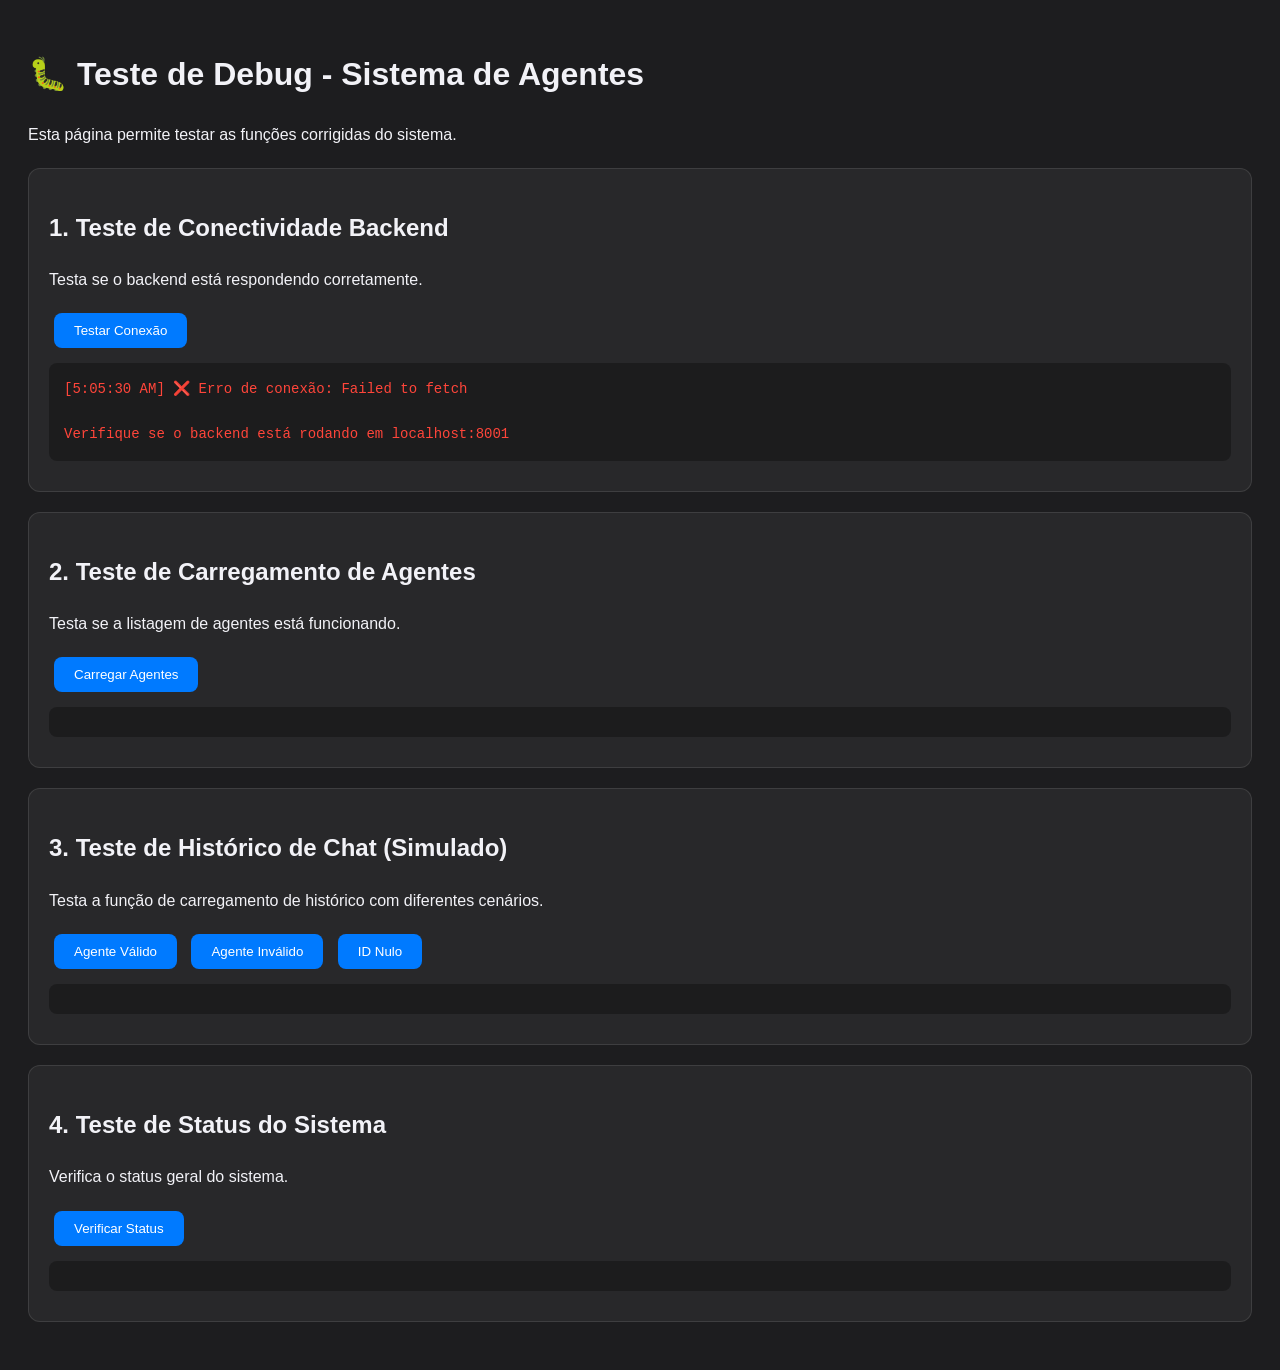
==== frontend/debug_test.html @ a71d1b92 "Atualizações: ajustes em backend e frontend; adicionados arquivos novos" ====
<!DOCTYPE html>
<html lang="pt-BR">
<head>
    <meta charset="UTF-8">
    <meta name="viewport" content="width=device-width, initial-scale=1.0">
    <title>Teste de Debug - Sistema de Agentes</title>
    <style>
        body {
            font-family: 'Segoe UI', Tahoma, Geneva, Verdana, sans-serif;
            background: #1d1d1f;
            color: #f2f2f7;
            padding: 20px;
            line-height: 1.6;
        }
        
        .test-section {
            background: rgba(255, 255, 255, 0.05);
            border: 1px solid rgba(255, 255, 255, 0.1);
            border-radius: 12px;
            padding: 20px;
            margin: 20px 0;
        }
        
        .test-button {
            background: #007aff;
            color: white;
            border: none;
            padding: 10px 20px;
            border-radius: 8px;
            cursor: pointer;
            margin: 5px;
            transition: background 0.2s;
        }
        
        .test-button:hover {
            background: #0056b3;
        }
        
        .test-result {
            background: rgba(0, 0, 0, 0.3);
            border-radius: 8px;
            padding: 15px;
            margin: 10px 0;
            font-family: 'Courier New', monospace;
            font-size: 14px;
            white-space: pre-wrap;
        }
        
        .success { color: #30d158; }
        .error { color: #ff453a; }
        .warning { color: #ff9500; }
        .info { color: #007aff; }
    </style>
</head>
<body>
    <h1>🐛 Teste de Debug - Sistema de Agentes</h1>
    <p>Esta página permite testar as funções corrigidas do sistema.</p>

    <div class="test-section">
        <h2>1. Teste de Conectividade Backend</h2>
        <p>Testa se o backend está respondendo corretamente.</p>
        <button class="test-button" onclick="testBackendConnection()">Testar Conexão</button>
        <div id="backend-result" class="test-result"></div>
    </div>

    <div class="test-section">
        <h2>2. Teste de Carregamento de Agentes</h2>
        <p>Testa se a listagem de agentes está funcionando.</p>
        <button class="test-button" onclick="testLoadAgents()">Carregar Agentes</button>
        <div id="agents-result" class="test-result"></div>
    </div>

    <div class="test-section">
        <h2>3. Teste de Histórico de Chat (Simulado)</h2>
        <p>Testa a função de carregamento de histórico com diferentes cenários.</p>
        <button class="test-button" onclick="testChatHistory('valid-agent')">Agente Válido</button>
        <button class="test-button" onclick="testChatHistory('invalid-agent')">Agente Inválido</button>
        <button class="test-button" onclick="testChatHistory(null)">ID Nulo</button>
        <div id="chat-result" class="test-result"></div>
    </div>

    <div class="test-section">
        <h2>4. Teste de Status do Sistema</h2>
        <p>Verifica o status geral do sistema.</p>
        <button class="test-button" onclick="testSystemStatus()">Verificar Status</button>
        <div id="status-result" class="test-result"></div>
    </div>

    <script>
        // Configurações
        const API_BASE_URL = 'http://localhost:8001/api';

        // Função utilitária para fetch com timeout
        async function fetchWithTimeout(url, options = {}) {
            const { timeout = 10000, ...fetchOptions } = options;
            
            const controller = new AbortController();
            const timeoutId = setTimeout(() => controller.abort(), timeout);
            
            try {
                const response = await fetch(url, {
                    ...fetchOptions,
                    signal: controller.signal,
                    headers: {
                        'Content-Type': 'application/json',
                        'Accept': 'application/json',
                        ...fetchOptions.headers
                    }
                });
                
                clearTimeout(timeoutId);
                return response;
            } catch (error) {
                clearTimeout(timeoutId);
                if (error.name === 'AbortError') {
                    throw new Error(`Timeout: Operação demorou mais de ${timeout/1000} segundos`);
                }
                throw error;
            }
        }

        // Função para exibir resultados
        function displayResult(elementId, message, type = 'info') {
            const element = document.getElementById(elementId);
            if (element) {
                const timestamp = new Date().toLocaleTimeString();
                element.innerHTML = `[${timestamp}] ${message}`;
                element.className = `test-result ${type}`;
            }
        }

        // Teste 1: Conectividade Backend
        async function testBackendConnection() {
            displayResult('backend-result', 'Testando conexão com backend...', 'info');
            
            try {
                const response = await fetchWithTimeout(`${API_BASE_URL}/health`, {
                    method: 'GET',
                    timeout: 5000
                });
                
                if (response.ok) {
                    const data = await response.json();
                    displayResult('backend-result', 
                        `✅ Backend conectado!\nStatus: ${data.status}\nVersão: ${data.version}\nBanco: ${data.database}\nAgentes: ${data.agents_count}`, 
                        'success'
                    );
                } else {
                    throw new Error(`HTTP ${response.status}: ${response.statusText}`);
                }
            } catch (error) {
                displayResult('backend-result', 
                    `❌ Erro de conexão: ${error.message}\n\nVerifique se o backend está rodando em localhost:8001`, 
                    'error'
                );
            }
        }

        // Teste 2: Carregamento de Agentes
        async function testLoadAgents() {
            displayResult('agents-result', 'Carregando lista de agentes...', 'info');
            
            try {
                const response = await fetchWithTimeout(`${API_BASE_URL}/agents`, {
                    method: 'GET'
                });
                
                if (response.ok) {
                    const data = await response.json();
                    const agents = Array.isArray(data) ? data : (data.agents || []);
                    
                    displayResult('agents-result', 
                        `✅ Agentes carregados com sucesso!\nTotal: ${agents.length}\n\n${agents.map(a => `- ${a.name} (${a.specialization})`).join('\n')}`, 
                        'success'
                    );
                } else if (response.status === 404) {
                    displayResult('agents-result', '⚠️ Nenhum agente encontrado (404)', 'warning');
                } else {
                    throw new Error(`HTTP ${response.status}: ${response.statusText}`);
                }
            } catch (error) {
                displayResult('agents-result', 
                    `❌ Erro ao carregar agentes: ${error.message}`, 
                    'error'
                );
            }
        }

        // Teste 3: Histórico de Chat
        async function testChatHistory(agentId) {
            displayResult('chat-result', `Testando histórico para agente: ${agentId || 'null'}...`, 'info');
            
            try {
                if (!agentId) {
                    throw new Error('ID do agente não fornecido');
                }

                const url = new URL(`${API_BASE_URL}/agents/${agentId}/history`);
                url.searchParams.set('session_id', 'test-session');
                url.searchParams.set('limit', '10');
                
                const response = await fetchWithTimeout(url.toString(), {
                    method: 'GET'
                });
                
                if (response.ok) {
                    const data = await response.json();
                    displayResult('chat-result', 
                        `✅ Histórico carregado!\nMensagens: ${data.messages?.length || 0}`, 
                        'success'
                    );
                } else if (response.status === 404) {
                    displayResult('chat-result', '⚠️ Agente não encontrado ou sem histórico', 'warning');
                } else {
                    throw new Error(`HTTP ${response.status}: ${response.statusText}`);
                }
            } catch (error) {
                let errorType = 'error';
                let message = `❌ Erro: ${error.message}`;
                
                if (error.message.includes('ID do agente')) {
                    errorType = 'warning';
                    message = '⚠️ ' + error.message;
                }
                
                displayResult('chat-result', message, errorType);
            }
        }

        // Teste 4: Status do Sistema
        async function testSystemStatus() {
            displayResult('status-result', 'Verificando status completo do sistema...', 'info');
            
            const tests = [
                { name: 'Health Check', url: `${API_BASE_URL}/health` },
                { name: 'Agents Endpoint', url: `${API_BASE_URL}/agents` },
                { name: 'Logs Endpoint', url: `${API_BASE_URL}/logs` }
            ];
            
            const results = [];
            
            for (const test of tests) {
                try {
                    const response = await fetchWithTimeout(test.url, {
                        method: 'GET',
                        timeout: 3000
                    });
                    
                    if (response.ok) {
                        results.push(`✅ ${test.name}: OK`);
                    } else {
                        results.push(`⚠️ ${test.name}: HTTP ${response.status}`);
                    }
                } catch (error) {
                    results.push(`❌ ${test.name}: ${error.message}`);
                }
            }
            
            displayResult('status-result', results.join('\n'), 'info');
        }

        // Auto-executar teste de conexão ao carregar
        window.addEventListener('load', () => {
            setTimeout(testBackendConnection, 1000);
        });
    </script>
</body>
</html>
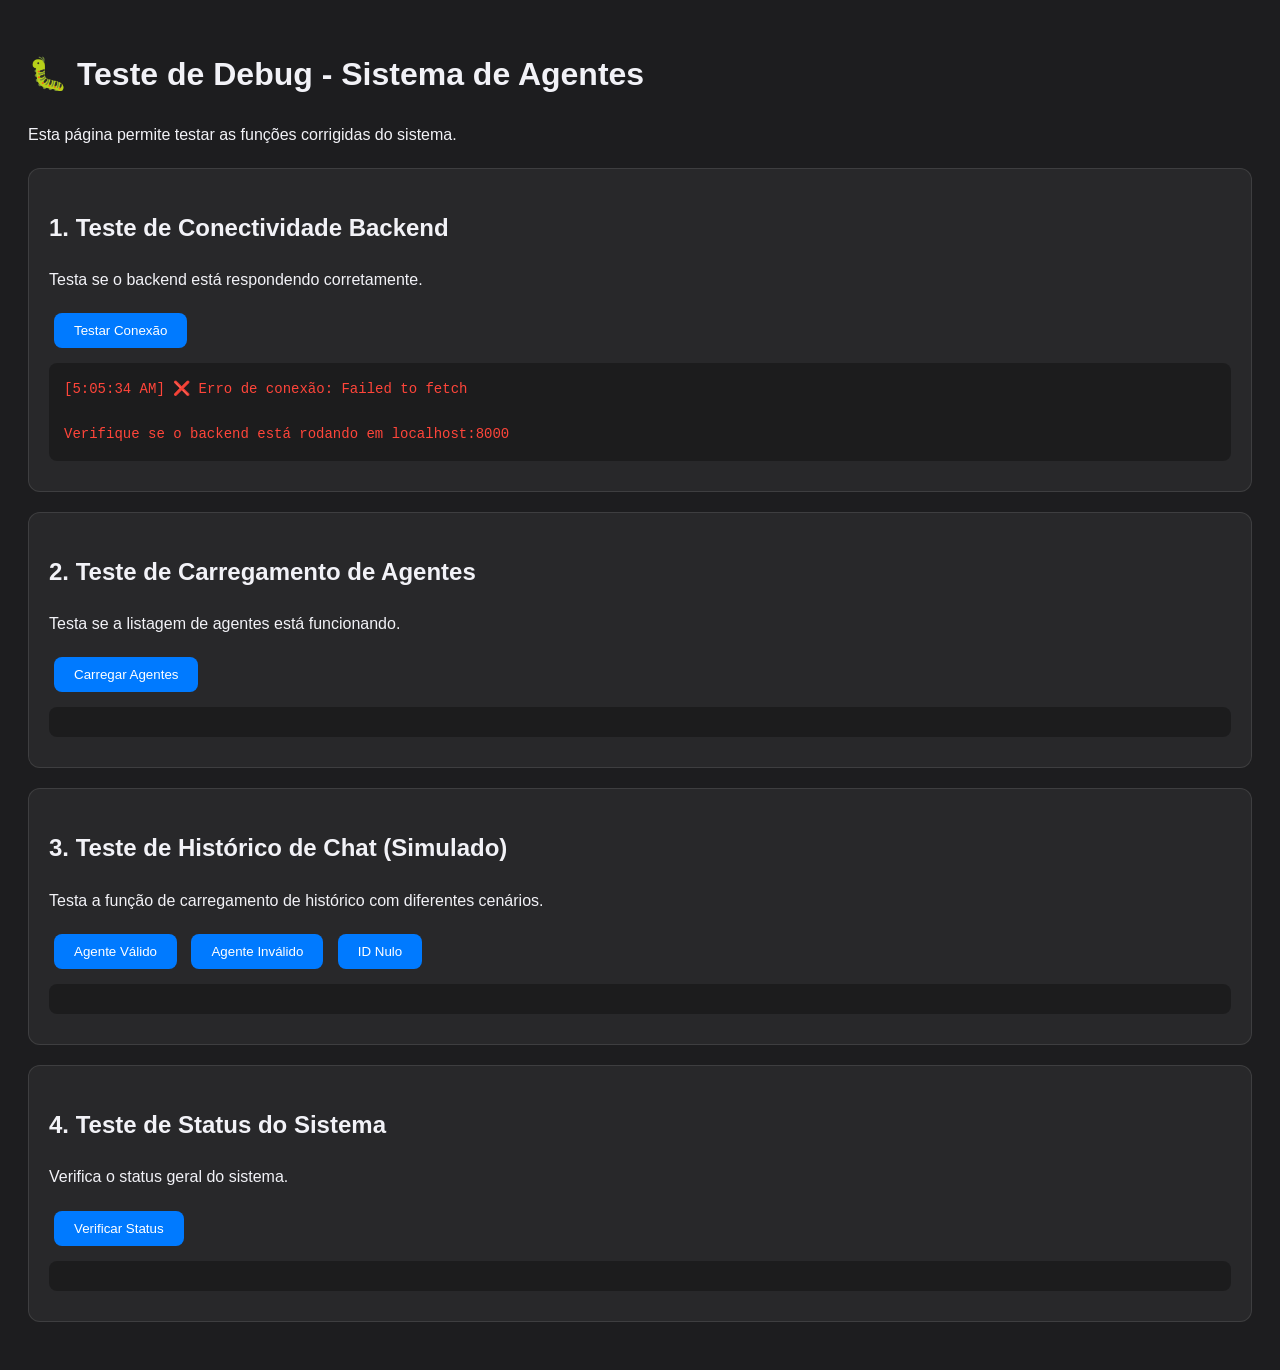
==== commit 9122ada8: "Padroniza porta padrão para 8000" ====
--- a/frontend/debug_test.html
+++ b/frontend/debug_test.html
@@ -88,7 +88,7 @@
 
     <script>
         // Configurações
-        const API_BASE_URL = 'http://localhost:8001/api';
+        const API_BASE_URL = 'http://localhost:8000/api';
 
         // Função utilitária para fetch com timeout
         async function fetchWithTimeout(url, options = {}) {
@@ -150,7 +150,7 @@
                 }
             } catch (error) {
                 displayResult('backend-result', 
-                    `❌ Erro de conexão: ${error.message}\n\nVerifique se o backend está rodando em localhost:8001`, 
+                    `❌ Erro de conexão: ${error.message}\n\nVerifique se o backend está rodando em localhost:8000`,
                     'error'
                 );
             }
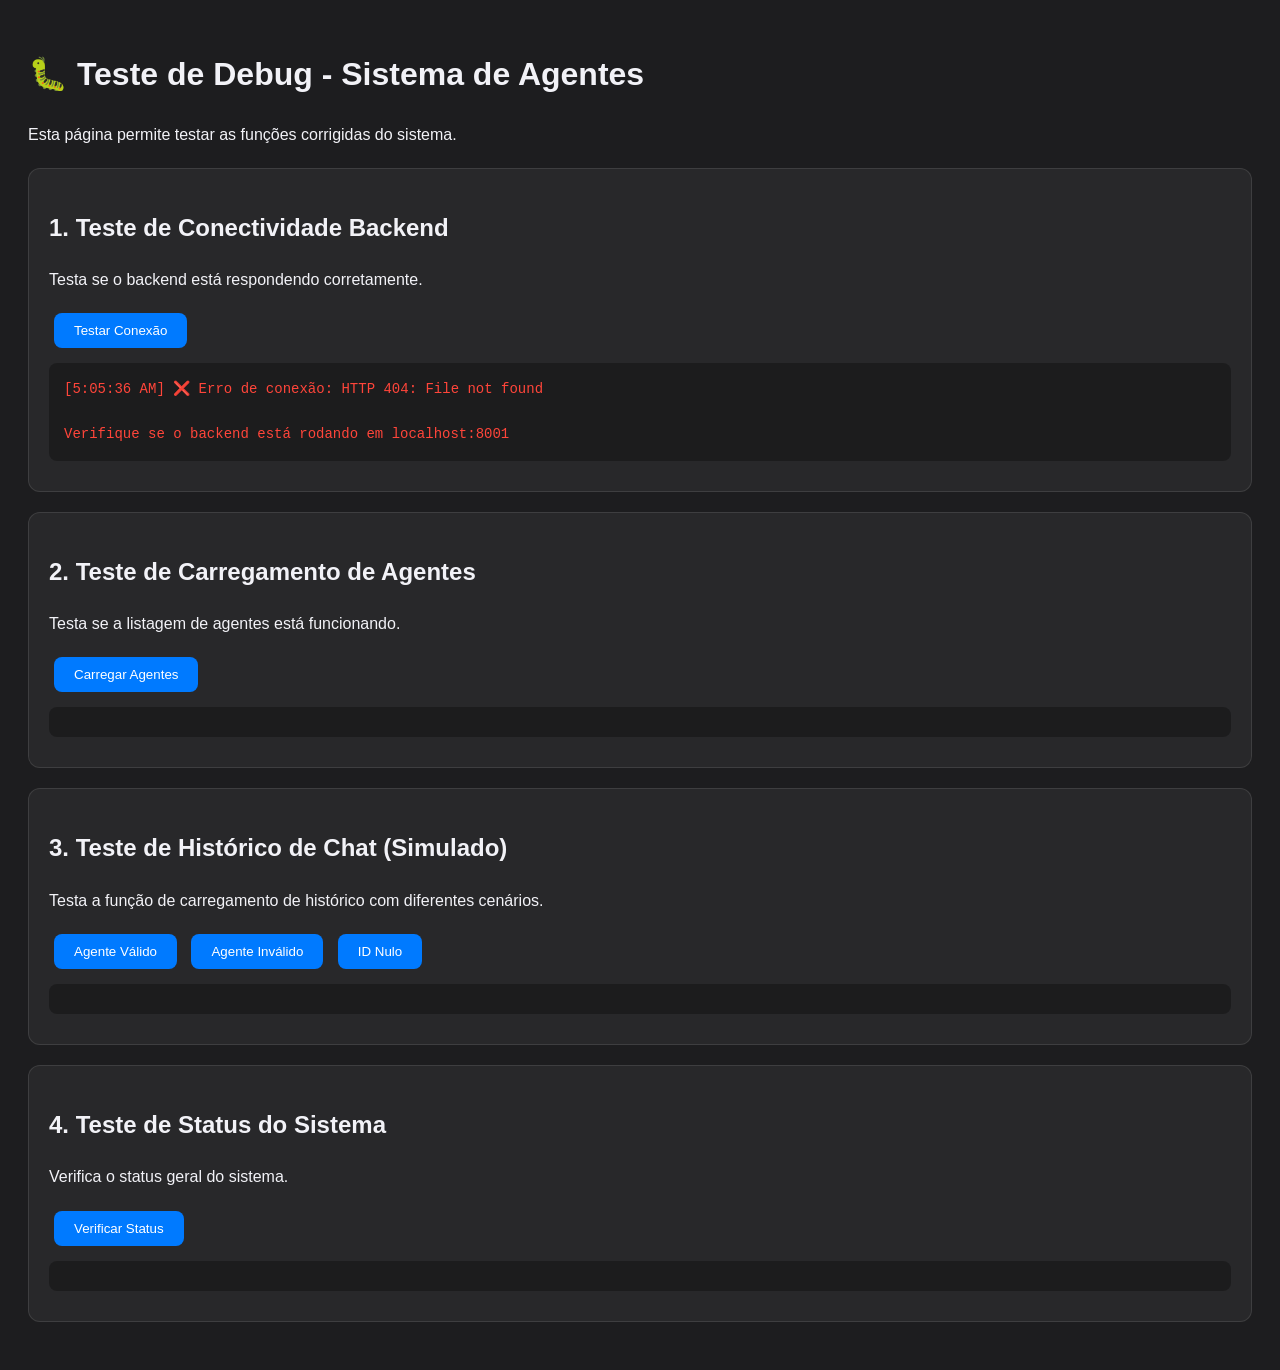
==== commit a1d8598e: "feat: allow configurable API base URL" ====
--- a/frontend/debug_test.html
+++ b/frontend/debug_test.html
@@ -86,9 +86,10 @@
         <div id="status-result" class="test-result"></div>
     </div>
 
+    <script src="config.js"></script>
     <script>
         // Configurações
-        const API_BASE_URL = 'http://localhost:8000/api';
+        const API_BASE_URL = window.API_BASE_URL || '/api';
 
         // Função utilitária para fetch com timeout
         async function fetchWithTimeout(url, options = {}) {
@@ -150,7 +151,7 @@
                 }
             } catch (error) {
                 displayResult('backend-result', 
-                    `❌ Erro de conexão: ${error.message}\n\nVerifique se o backend está rodando em localhost:8000`,
+                    `❌ Erro de conexão: ${error.message}\n\nVerifique se o backend está rodando em localhost:8001`, 
                     'error'
                 );
             }
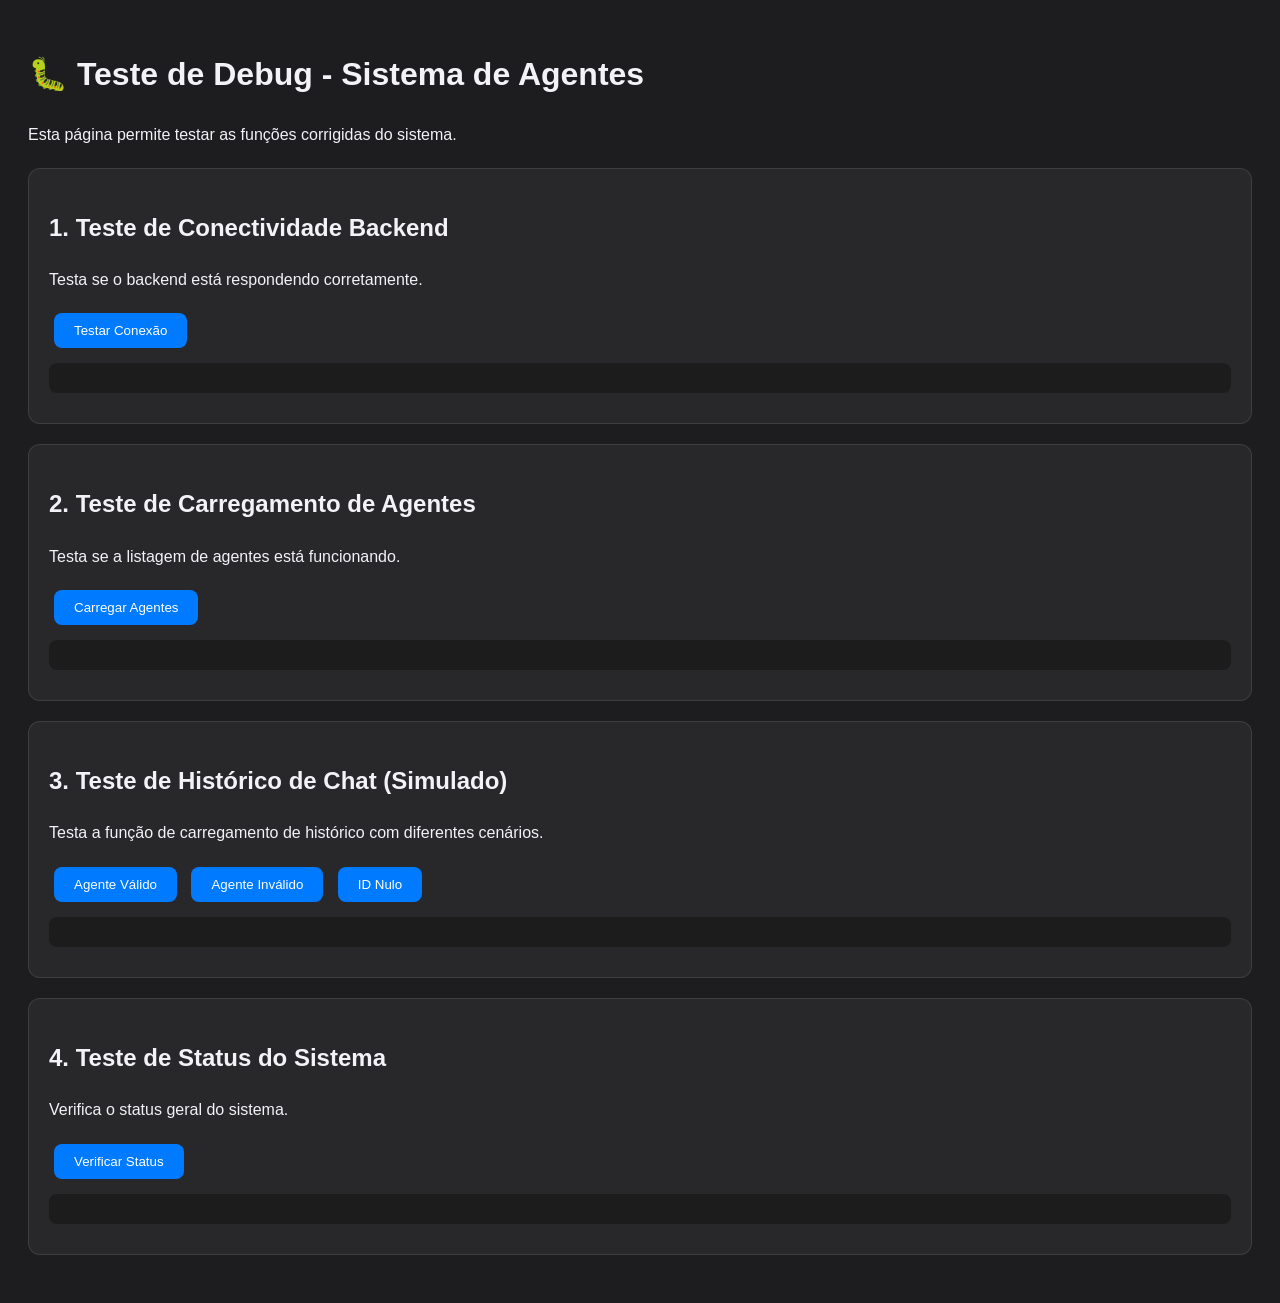
==== commit 0f0bf159: "Merge branch 'clean-master' into codex/replace-constant-with-dynamic-loading" ====
--- a/frontend/debug_test.html
+++ b/frontend/debug_test.html
@@ -90,6 +90,8 @@
     <script>
         // Configurações
         const API_BASE_URL = window.API_BASE_URL || '/api';
+=======
+        const API_BASE_URL = 'http://localhost:8000/api';
 
         // Função utilitária para fetch com timeout
         async function fetchWithTimeout(url, options = {}) {
@@ -151,7 +153,7 @@
                 }
             } catch (error) {
                 displayResult('backend-result', 
-                    `❌ Erro de conexão: ${error.message}\n\nVerifique se o backend está rodando em localhost:8001`, 
+                    `❌ Erro de conexão: ${error.message}\n\nVerifique se o backend está rodando em localhost:8000`,
                     'error'
                 );
             }
